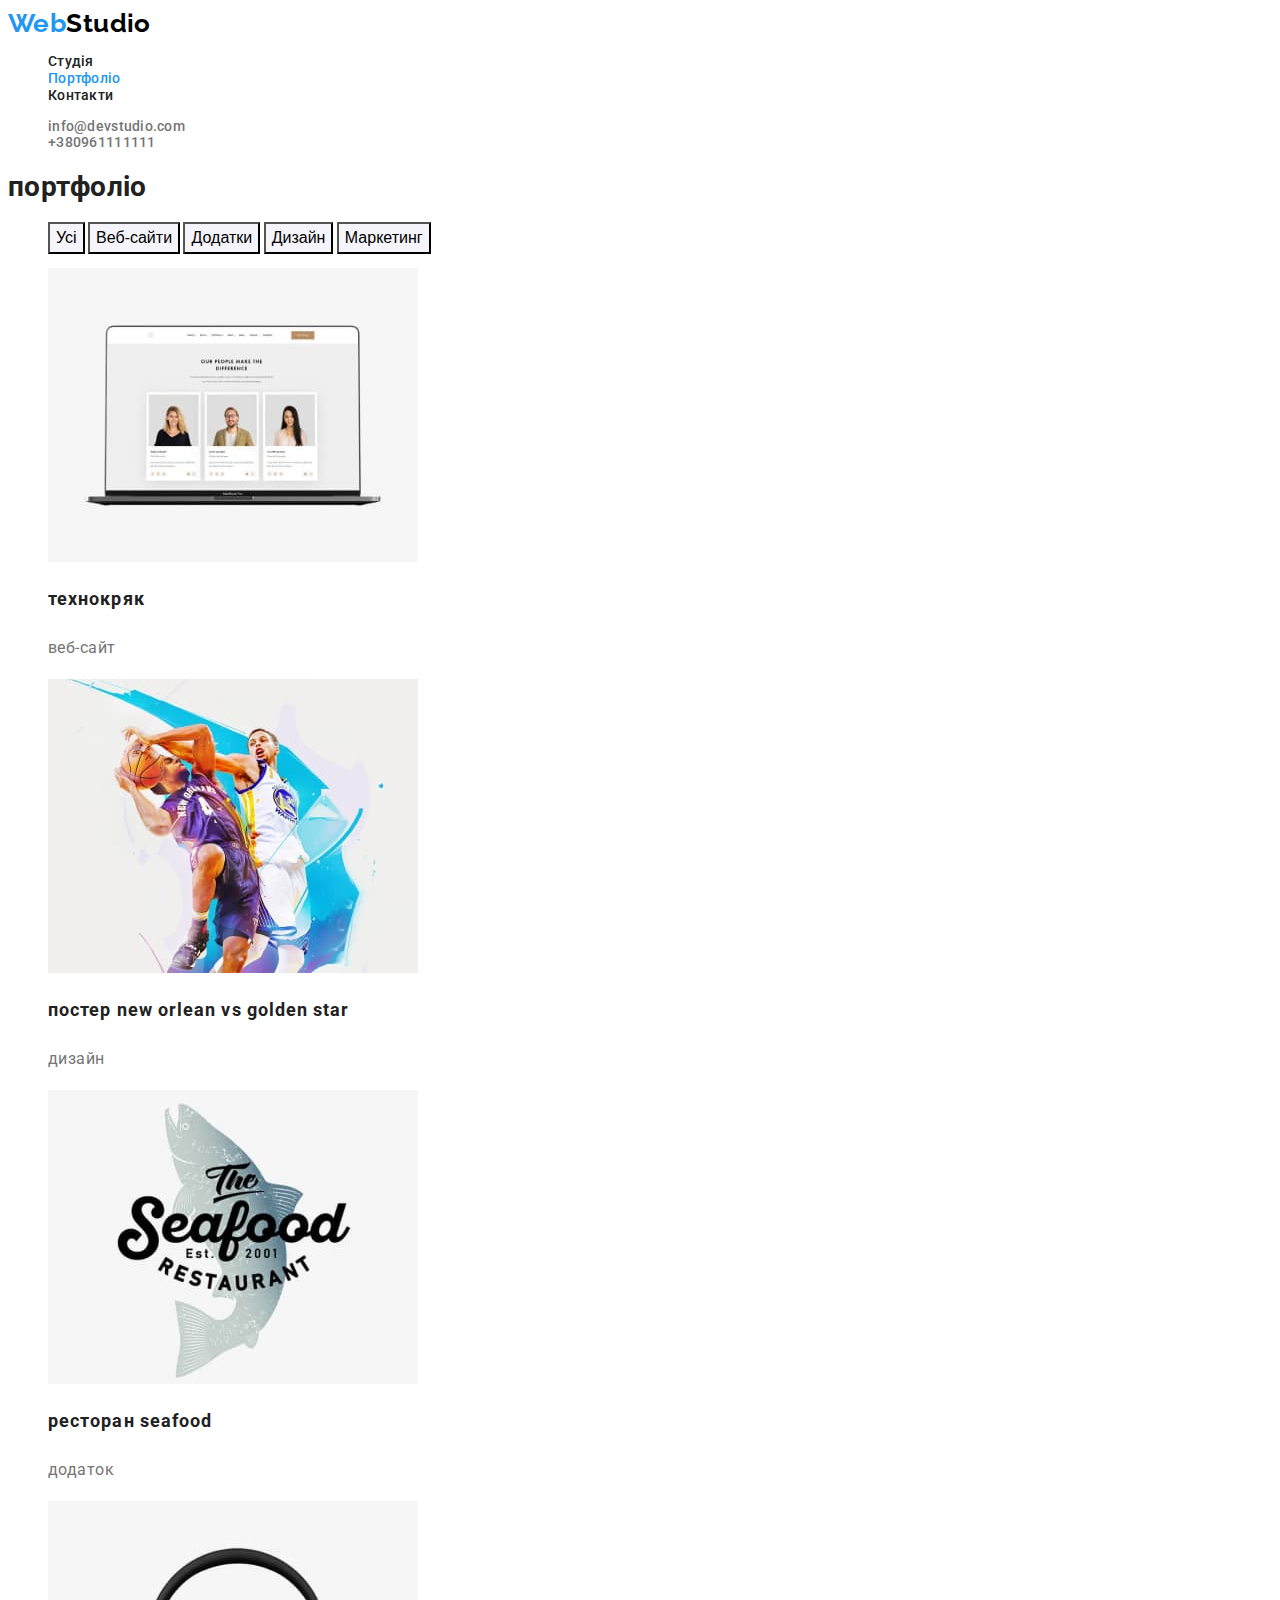
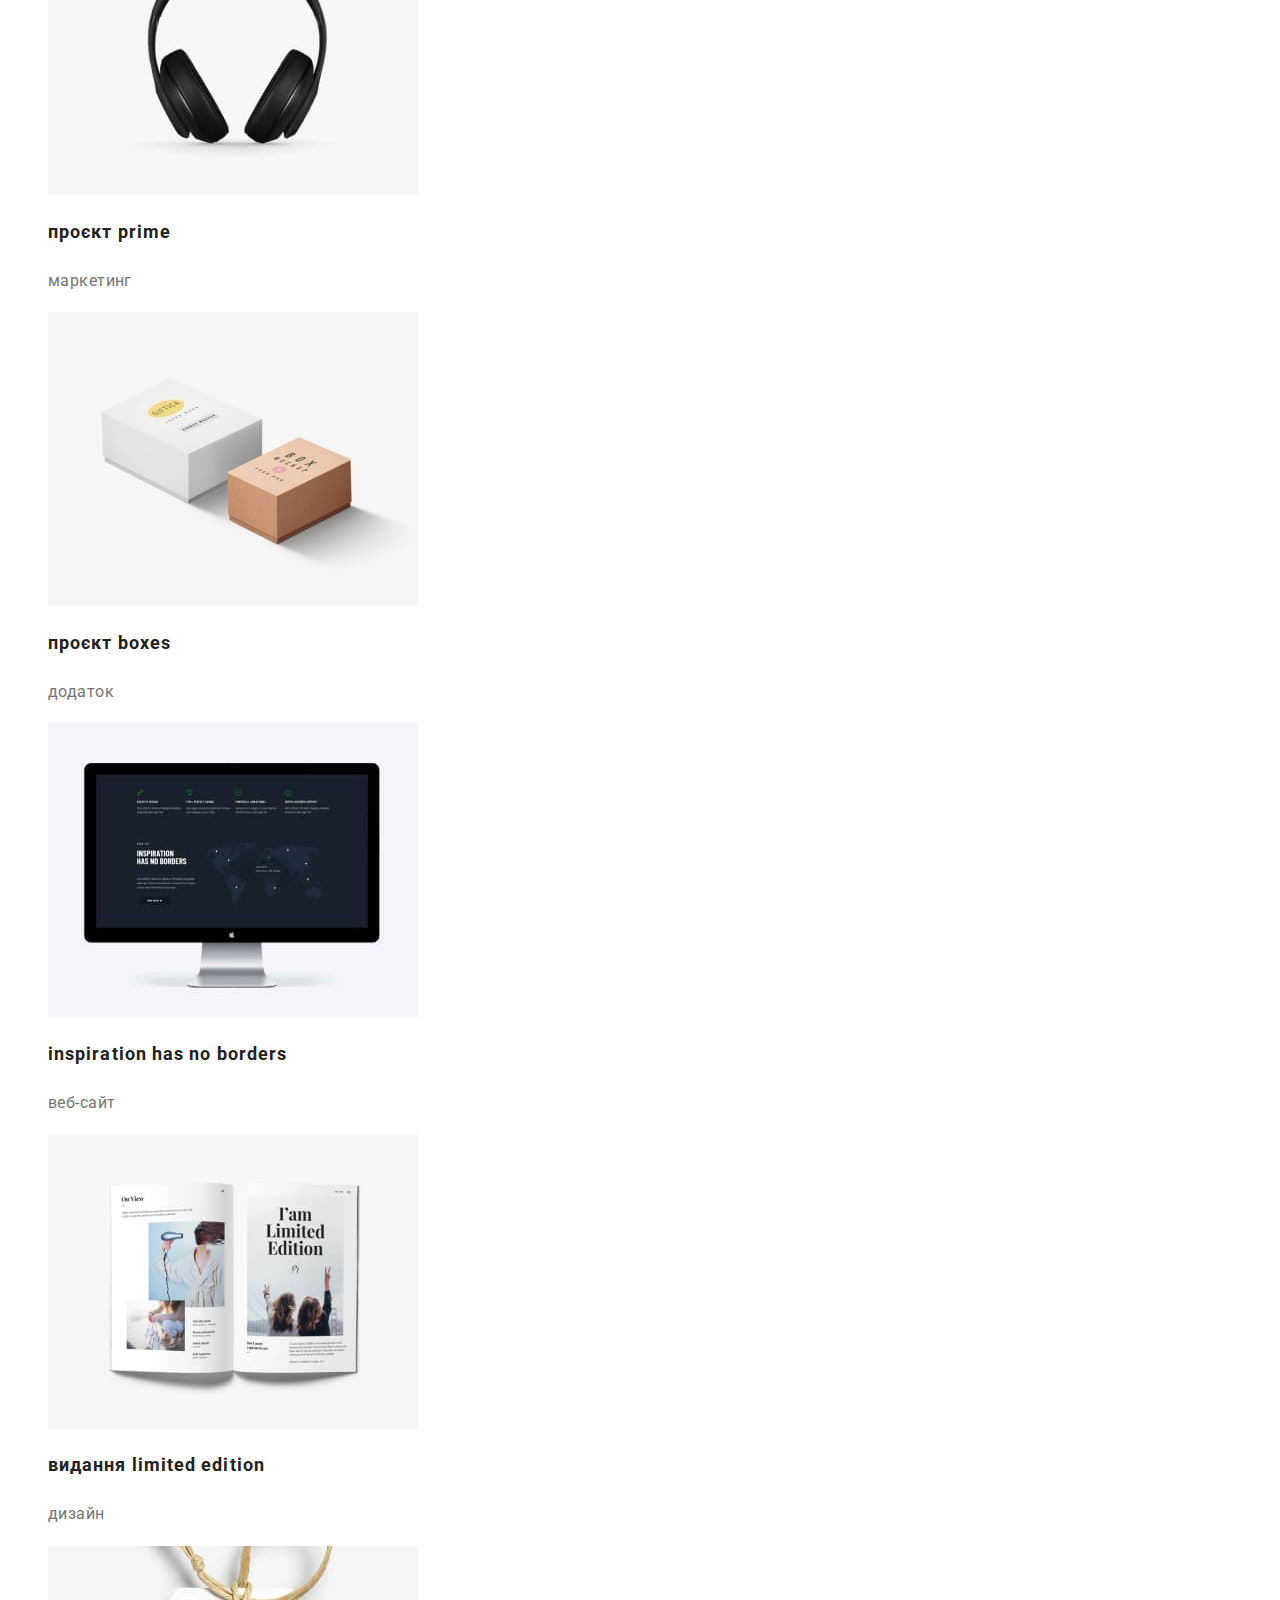
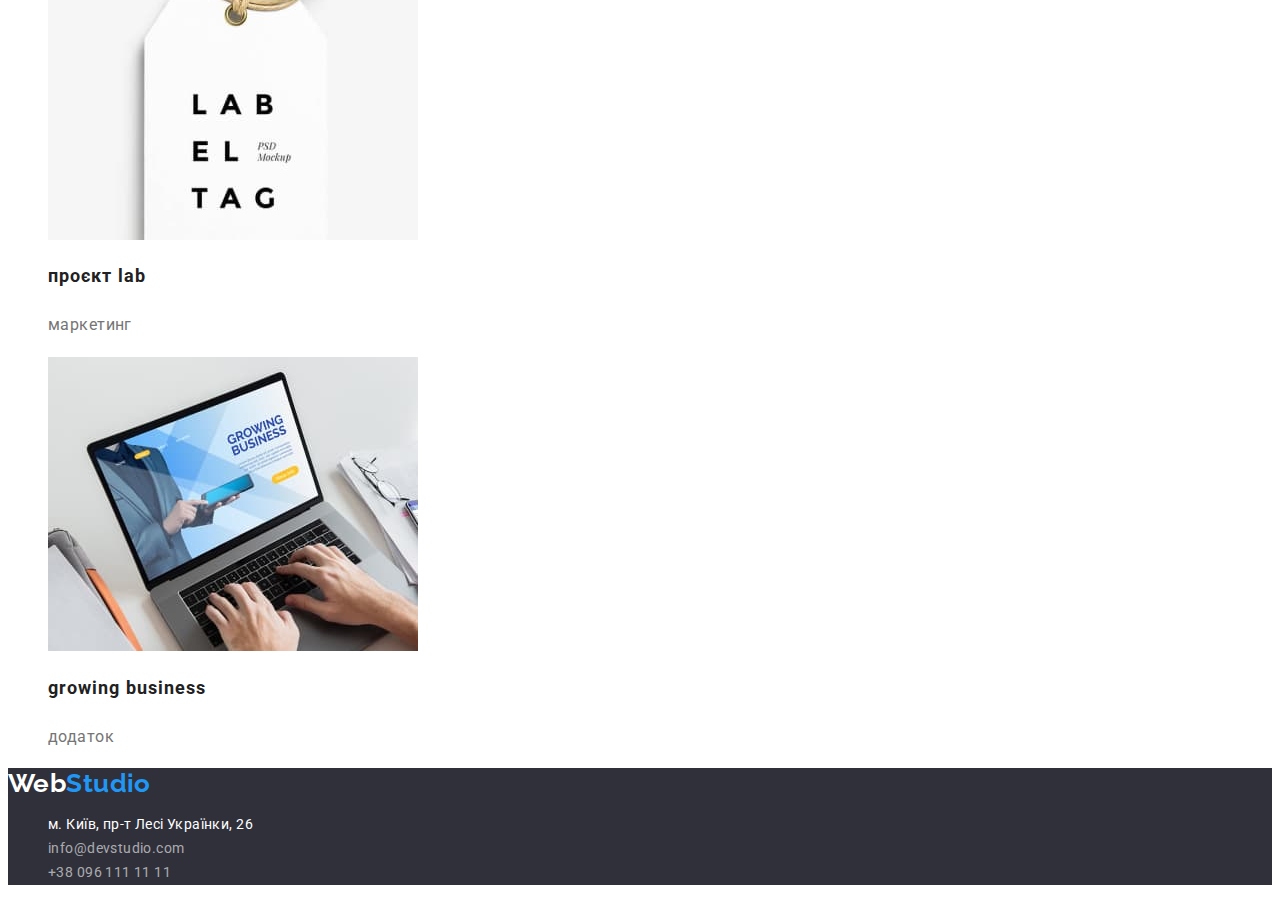
==== portfolio.html @ 474d8750 "DZ-2" ====
<!DOCTYPE html>
<html lang="uk">
     <head>
    <meta charset="UTF-8">
    <meta http-equiv="X-UA-Compatible" content="IE=edge">
    <meta name="viewport" content="width=device-width, initial-scale=1.0">
    <link rel="preconnect" href="https://fonts.googleapis.com">
    <link rel="preconnect" href="https://fonts.gstatic.com" crossorigin>
    <link href="https://fonts.googleapis.com/css2?family=Raleway:wght@700&family=Roboto:wght@400;500;700;900&display=swap" rel="stylesheet">
    <title>portfolio</title>
    <link rel="stylesheet" href="./css/styles.css">
    
     </head>
    <body>
        <header>
            <nav>
                <a href="./index.html" class="header-logo"><span class="logo-web">Web</span>Studio</a>
         
              <ul class="menu-nav list">
                <li><a class="menu-nav-link" href="./index.html">Студія</a></li>
                <li><a class="menu-nav-link current" href="./portfolio.html">Портфоліо</a></li>
                <li><a class="menu-nav-link" href="#">Контакти</a></li>
              </ul>

            </nav> 
                <ul class="mailtel-nav list"> 
                    <li><a href="meilto:info@devstudio.com" class="mailtel-nav-link">info@devstudio.com</a></li>
                    <li><a href="tel:+380961111111" class="mailtel-nav-link">+380961111111</a></li>
                 </ul>
        </header>

        <main>

            <!-- Section portfolio -->
            <section>
                <h1 class="portfolio-title">портфоліо</h1>
                <ul class="portfolio-filtr list">
                    <li>
                    <button class="button-secondary" type="button">Усі</button>
                    <button class="button-secondary" type="button">Веб-сайти</button>
                    <button class="button-secondary" type="button">Додатки</button>
                    <button class="button-secondary" type="button">Дизайн</button>
                    <button class="button-secondary" type="button">Маркетинг</button>
                    </li>
                </ul>

                <ul class="portfolio-list list">
                    <li>
                        <a class="portfolio-list-link" href="">
                        <img src="./images/portfolio/technocrat.jpg" 
                        alt="website development" 
                        width="370" 
                        height="294">
                        <h2 class="portfolio-title-img">технокряк</h2>
                        <p class="portfolio-description">веб-сайт</p></a>
                    </li>
                    <li>
                        <a class="portfolio-list-link" href="">
                        <img src="./images/portfolio/players.jpg" 
                        alt="sports graphics" 
                        width="370" 
                        height="294">
                        <h2 class="portfolio-title-img">постер new orlean vs golden star</h2>
                        <p class="portfolio-description">дизайн</p></a>
                    </li>
                    <li>
                        <a class="portfolio-list-link" href="">
                        <img src="./images/portfolio/restaurant.jpg" 
                        alt="restaurant logo" 
                        width="370" 
                        height="294">
                        <h2 class="portfolio-title-img">ресторан seafood</h2>
                        <p class="portfolio-description">додаток</p></a>
                    </li>
                    <li>
                        <a class="portfolio-list-link" href="">
                        <img src="./images/portfolio/headphone.jpg" 
                        alt="box design" 
                        width="370" 
                        height="294">
                        <h2 class="portfolio-title-img">проєкт prime</h2>
                        <p class="portfolio-description">маркетинг</p></a>
                    </li>
                    <li>
                        <a class="portfolio-list-link" href="">
                        <img src="./images/portfolio/boxes.jpg" 
                        alt="site features" 
                        width="370" 
                        height="294">
                        <h2 class="portfolio-title-img">проєкт boxes</h2>
                        <p class="portfolio-description">додаток</p></a>
                    </li>
                    <li>
                        <a class="portfolio-list-link" href="">
                        <img src="./images/portfolio/monitor.jpg" 
                        alt="site creation" 
                        width="370" 
                        height="294">
                        <h2 class="portfolio-title-img">inspiration has no borders</h2>
                        <p class="portfolio-description">веб-сайт</p></a>
                    </li>
                    <li>
                        <a class="portfolio-list-link" href="">
                        <img src="./images/portfolio/magazine.jpg" 
                        alt="magazine design" 
                        width="370" 
                        height="294">
                        <h2 class="portfolio-title-img">видання limited edition</h2>
                        <p class="portfolio-description">дизайн</p></a>
                    </li>
                    <li>
                        <a class="portfolio-list-link" href="">
                        <img src="./images/portfolio/leyba.jpg" 
                        alt="label tag" 
                        width="370" 
                        height="294">
                        <h2 class="portfolio-title-img">проєкт lab</h2>
                        <p class="portfolio-description">маркетинг</p></a>
                    </li>
                    <li>
                        <a class="portfolio-list-link" href="">
                        <img src="./images/portfolio/laptop.jpg" 
                        alt="growing business" 
                        width="370" 
                        height="294">
                        <h2 class="portfolio-title-img">growing business</h2>
                        <p class="portfolio-description">додаток</p></a> 
                    </li>
                </ul>
            </section>
        </main>
        
        <!-- Section Footer -->
        <footer class="footer">
            <a href="./index.html" class="footer-logo">Web<span class="logo-web">Studio</span></a>
            <address>
                <ul class="footer-list list">
                    <li><a class="footer-map-link" href="https://goo.gl/maps/CPtrU1FHBa2aNyZL9" target="_blank" rel="noopener noreferrer nofollow">м. Київ, пр-т Лесі Українки, 26</a></li>
                    <li><a class="footer-meiltel-link" href="meilto:info@devstudio.com">info@devstudio.com</a></li>
                    <li><a class="footer-meiltel-link" href="tel:+380961111111">+38 096 111 11 11</a></li>
                </ul>
            </address>
        </footer>
     </body>
</html>
---- css/styles.css ----
/* Bodu */

body {
    font-family: Roboto, sans-serif;
    background-color: var(--background);
    color: var(--title);
    font-size: 14px;
    letter-spacing: 0.03em;
    line-height: 1.2;
    font-style: normal
    

}

:root {
    --accent: #2196F3;
    --background: #FFFFFF;
    --title: #212121;
    --description: #757575;  
} 

.list {
    list-style: none;
}

/* акценти (accent) #2196F3 */
/* колір фона білий #FFFFFF */
/* колір заголовків (title) #212121 */
/* колір описів (description) #757575 */
/* колір колір логотипа в хедері (logoheder) #000000 */
/* вторичний колір фона (secbackround) #F5F4FA */

/* header-nav */

.header-logo {
    color: #000000;
    font-family: Raleway, sans-serif;
    font-weight: 700;
    font-size: 26px;
    text-decoration: none
    
}

.logo-web {
    color: var(--accent);
}

/* header mail-tel*/

.menu-nav-link,
.mailtel-nav-link {
    color: var(--title);
    font-weight: 500;
    letter-spacing: 0.02em;
    text-decoration: none
}

.mailtel-nav-link {
    color: var(--description); 
}

.menu-nav-link:hover,
.menu-nav-link:focus, 
.mailtel-nav-link:hover,
.mailtel-nav-link:focus {
    color: var(--accent); 
}

.menu-nav-link.current {
    color: var(--accent);
}

/* Hero section */

.hero {
    background-color: #2F303A;
}

.hero-titel {
    color: #FFFFFF;
    font-weight: 900;
    font-size: 44px;
    line-height: 1.4;
    text-align: center;
    letter-spacing: 0.06em;
    text-transform: uppercase;
}

/* Button */

.button-primary {
    color: #FFFFFF;
    background-color: var(--accent);
    font-weight: 700;
    font-size: 16px;
    line-height: 1.9;
    letter-spacing: 0.06em;
    display: flex;
    align-items: center;
    text-align: center;
    cursor: pointer;
}

.button-primary:hover,
.button-primary:focus {
    color: #FFFFFF;
    background-color: #188CE8;
}

/* Section features */

.features-item-title {
    text-transform: uppercase;
}

.features-item-description {
    color: var(--description);
    line-height: 1.7;
}

/* Section What do we do */

.what-team-titel {
    font-size: 36px;
    text-align: center;
}

/* Section Our team */

.team {
    background-color: #F5F4FA;
}

.team-img-titel {
    font-weight: 500;
    font-size: 16px;
}

.team-img-description {
    color: var(--description);
    font-size: 16px;
}

/* Section Footer  */

.footer {
    background-color: #2F303A;
}

.footer-logo {
    color: #FFFFFF;
    font-family: Raleway, sans-serif;
    font-weight: 700;
    font-size: 26px;
    text-decoration: none;
}

.footer-map-link {
    color: #FFFFFF;
    font-style: normal;
    line-height: 1.7;
    text-decoration: none
}

.footer-meiltel-link {
    color: rgba(255, 255, 255, 0.6);
    font-style: normal;
    line-height: 1.7;
    text-decoration: none
}

.footer-map-link:hover,
.footer-map-link:focus,
.footer-meiltel-link:hover,
.footer-meiltel-link:focus {
    color: var(--accent)
}

/* <!-- Section portfolio --> */

.button-secondary {
    background-color: #F5F4FA;
    font-weight: 500;
    font-size: 16px;
    line-height: 1.6;
    text-align: center;
    cursor: pointer;
}

.button-secondary:hover,
.button-secondary:focus {
    color: #FFFFFF;
    background-color: var(--accent)
}

.portfolio-list-link {
    text-decoration: none
}

.portfolio-title-img {
    color: #212121;
    font-size: 18px;
    line-height: 2;
    letter-spacing: 0.06em;
}

.portfolio-description {
    color: #757575;
    font-size: 16px;
    line-height: 1.9;
}
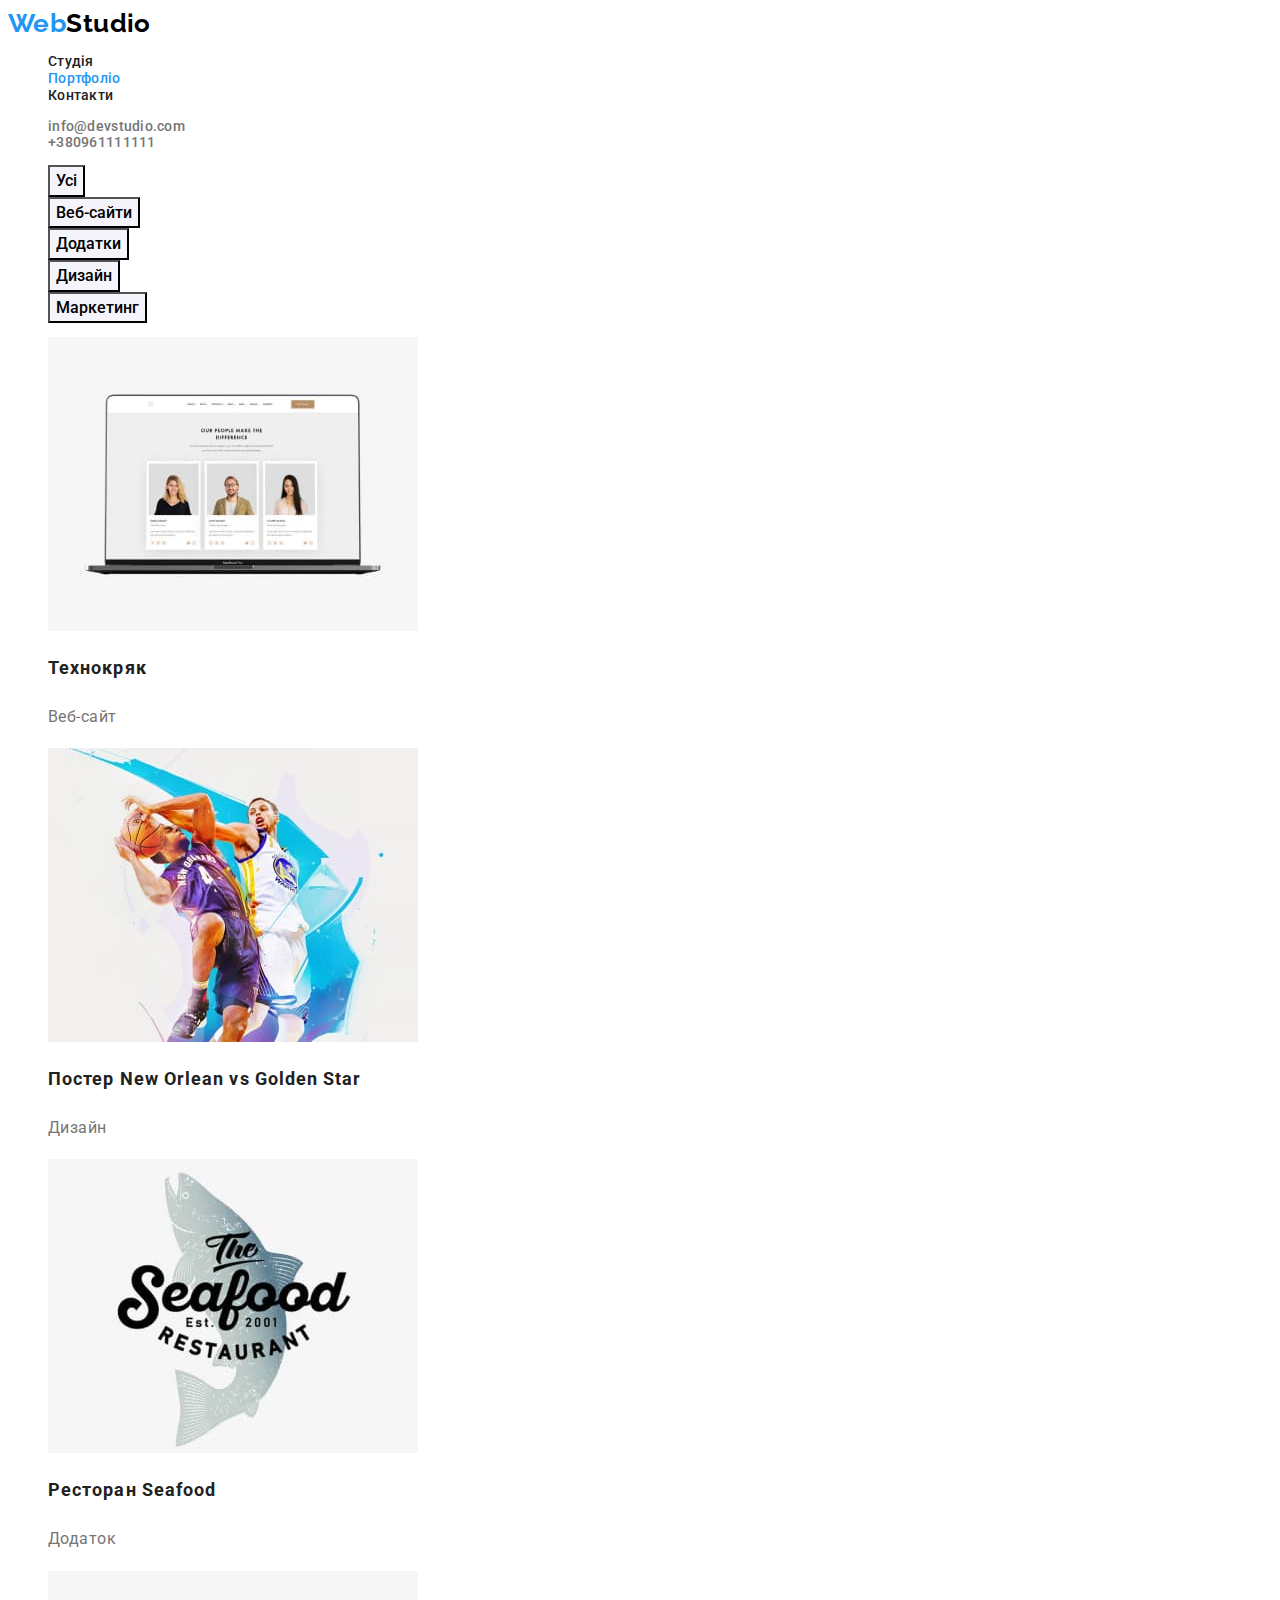
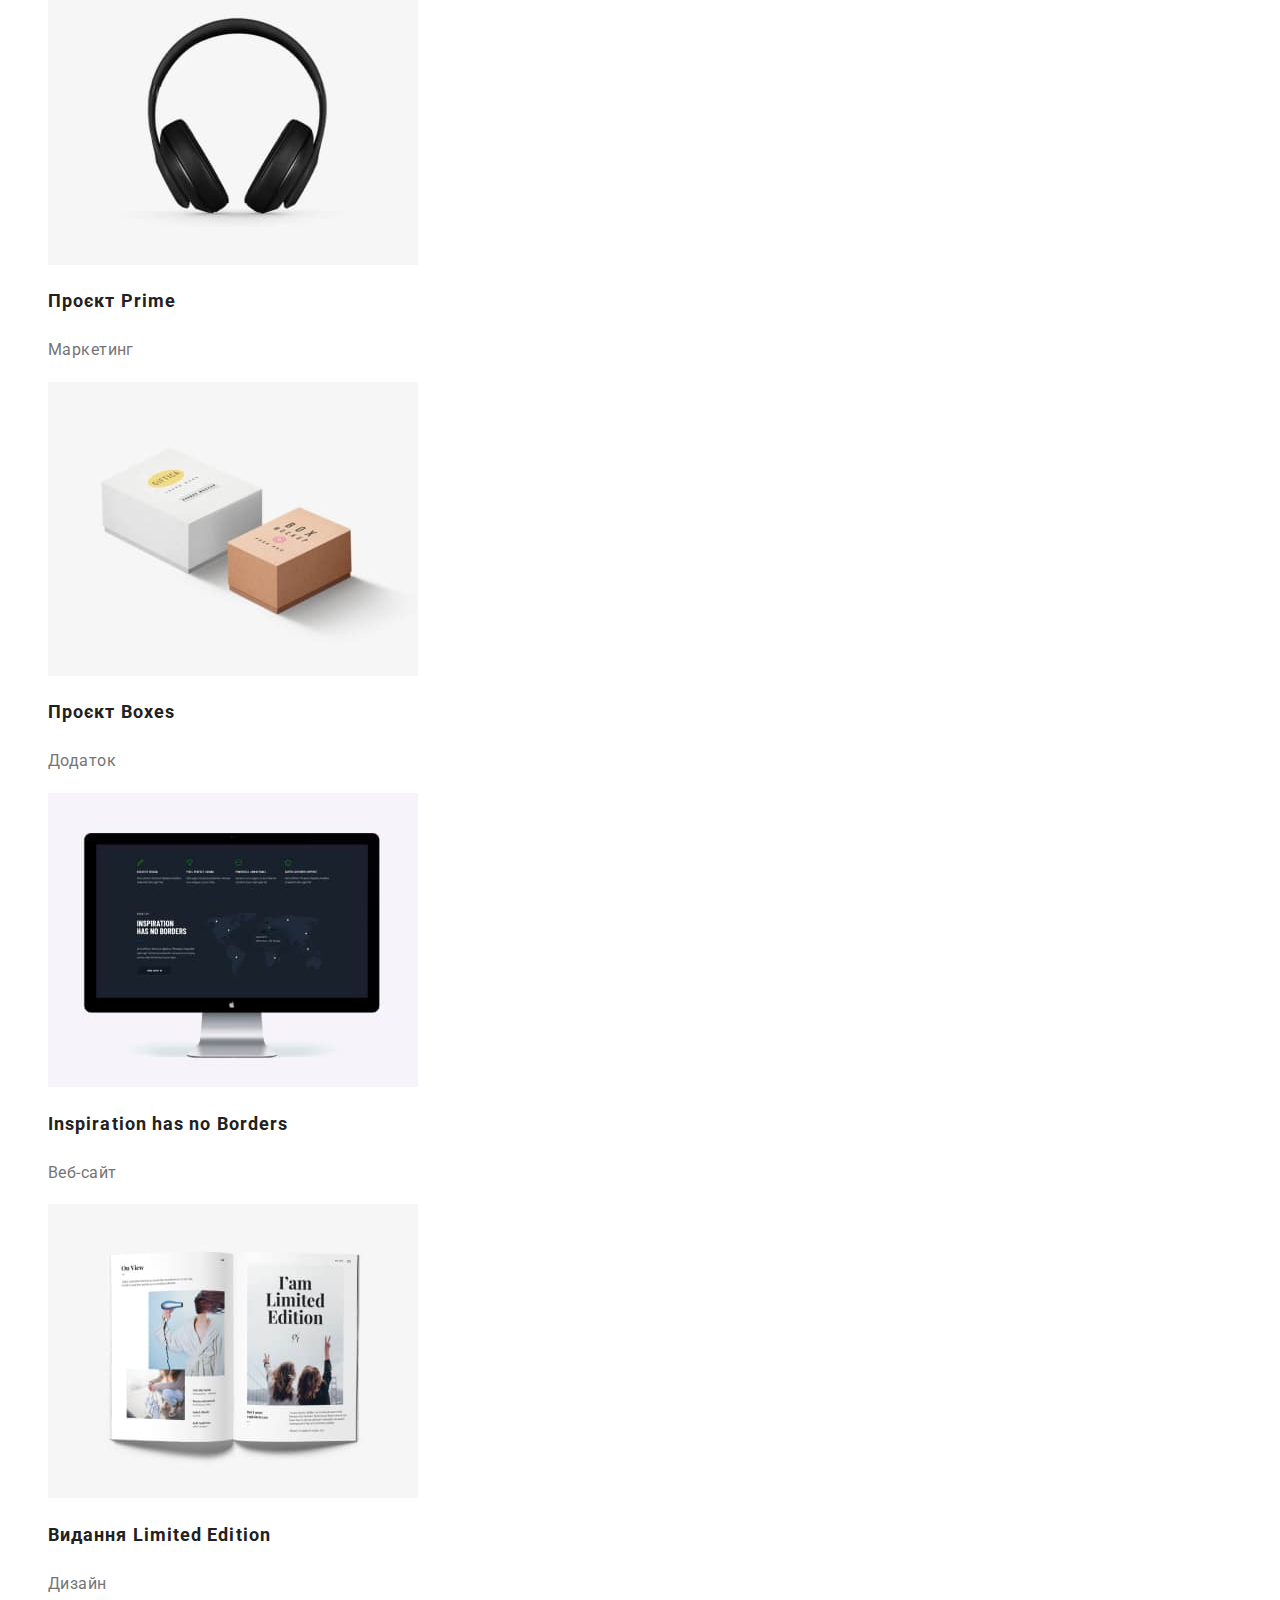
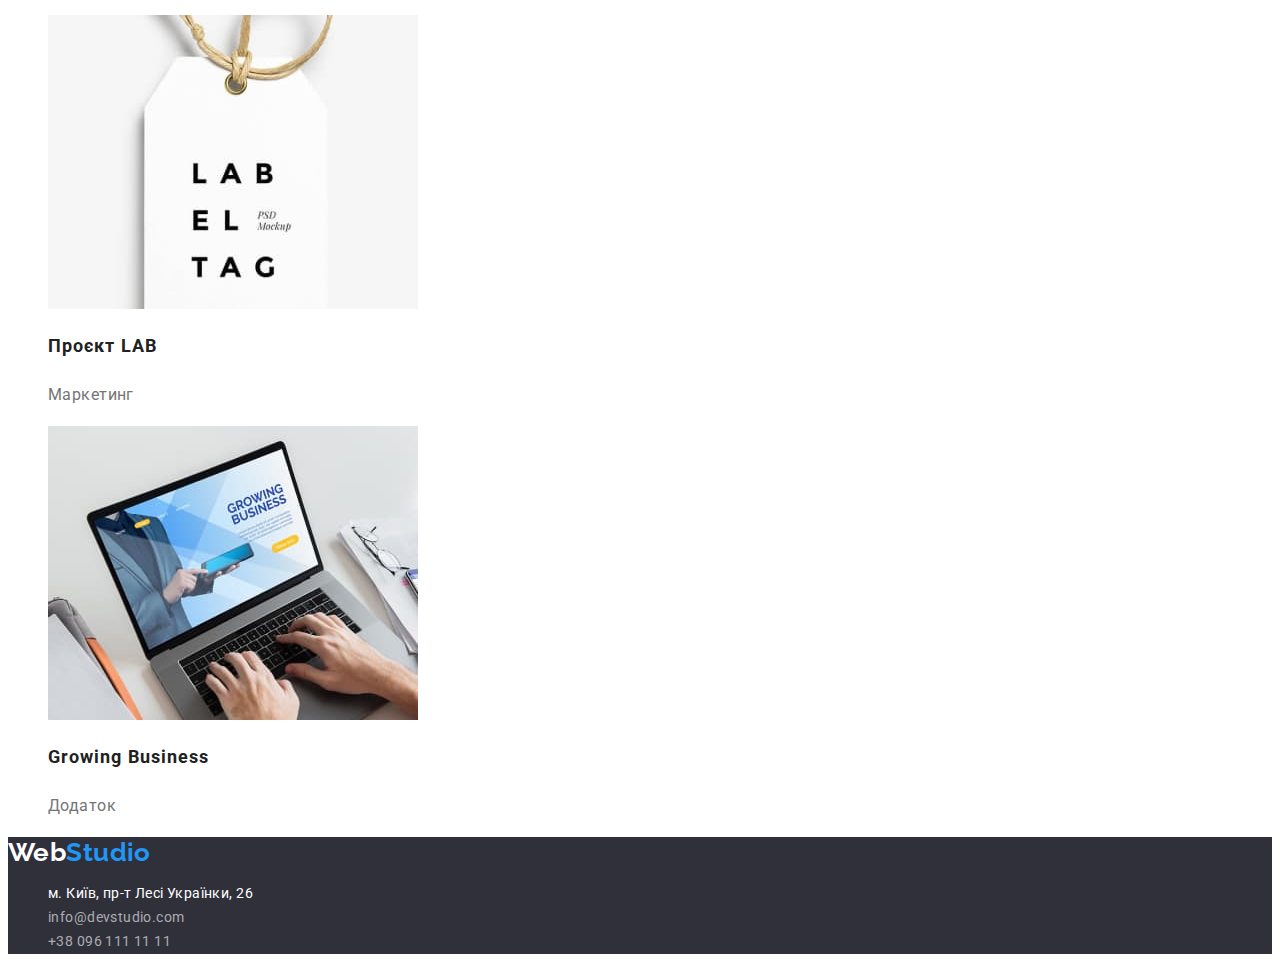
==== commit 04a8867b: "правки дз" ====
--- a/portfolio.html
+++ b/portfolio.html
@@ -33,15 +33,23 @@
 
             <!-- Section portfolio -->
             <section>
-                <h1 class="portfolio-title">портфоліо</h1>
+                <h1 class="portfolio-title visually-hidden">портфоліо</h1>
                 <ul class="portfolio-filtr list">
                     <li>
-                    <button class="button-secondary" type="button">Усі</button>
-                    <button class="button-secondary" type="button">Веб-сайти</button>
-                    <button class="button-secondary" type="button">Додатки</button>
-                    <button class="button-secondary" type="button">Дизайн</button>
-                    <button class="button-secondary" type="button">Маркетинг</button>
+                        <button class="button-secondary" type="button">Усі</button>
                     </li>
+                    <li>
+                        <button class="button-secondary" type="button">Веб-сайти</button>
+                    </li>
+                    <li>
+                        <button class="button-secondary" type="button">Додатки</button>
+                    </li>
+                    <li>
+                        <button class="button-secondary" type="button">Дизайн</button>
+                    </li>
+                    <li>
+                        <button class="button-secondary" type="button">Маркетинг</button>
+                    </li>  
                 </ul>
 
                 <ul class="portfolio-list list">
@@ -51,8 +59,8 @@
                         alt="website development" 
                         width="370" 
                         height="294">
-                        <h2 class="portfolio-title-img">технокряк</h2>
-                        <p class="portfolio-description">веб-сайт</p></a>
+                        <h2 class="portfolio-title-img">Технокряк</h2>
+                        <p class="portfolio-description">Веб-сайт</p></a>
                     </li>
                     <li>
                         <a class="portfolio-list-link" href="">
@@ -60,8 +68,8 @@
                         alt="sports graphics" 
                         width="370" 
                         height="294">
-                        <h2 class="portfolio-title-img">постер new orlean vs golden star</h2>
-                        <p class="portfolio-description">дизайн</p></a>
+                        <h2 class="portfolio-title-img">Постер New Orlean vs Golden Star</h2>
+                        <p class="portfolio-description">Дизайн</p></a>
                     </li>
                     <li>
                         <a class="portfolio-list-link" href="">
@@ -69,8 +77,8 @@
                         alt="restaurant logo" 
                         width="370" 
                         height="294">
-                        <h2 class="portfolio-title-img">ресторан seafood</h2>
-                        <p class="portfolio-description">додаток</p></a>
+                        <h2 class="portfolio-title-img">Ресторан Seafood</h2>
+                        <p class="portfolio-description">Додаток</p></a>
                     </li>
                     <li>
                         <a class="portfolio-list-link" href="">
@@ -78,8 +86,8 @@
                         alt="box design" 
                         width="370" 
                         height="294">
-                        <h2 class="portfolio-title-img">проєкт prime</h2>
-                        <p class="portfolio-description">маркетинг</p></a>
+                        <h2 class="portfolio-title-img">Проєкт Prime</h2>
+                        <p class="portfolio-description">Маркетинг</p></a>
                     </li>
                     <li>
                         <a class="portfolio-list-link" href="">
@@ -87,8 +95,8 @@
                         alt="site features" 
                         width="370" 
                         height="294">
-                        <h2 class="portfolio-title-img">проєкт boxes</h2>
-                        <p class="portfolio-description">додаток</p></a>
+                        <h2 class="portfolio-title-img">Проєкт Boxes</h2>
+                        <p class="portfolio-description">Додаток</p></a>
                     </li>
                     <li>
                         <a class="portfolio-list-link" href="">
@@ -96,8 +104,8 @@
                         alt="site creation" 
                         width="370" 
                         height="294">
-                        <h2 class="portfolio-title-img">inspiration has no borders</h2>
-                        <p class="portfolio-description">веб-сайт</p></a>
+                        <h2 class="portfolio-title-img">Inspiration has no Borders</h2>
+                        <p class="portfolio-description">Веб-сайт</p></a>
                     </li>
                     <li>
                         <a class="portfolio-list-link" href="">
@@ -105,8 +113,8 @@
                         alt="magazine design" 
                         width="370" 
                         height="294">
-                        <h2 class="portfolio-title-img">видання limited edition</h2>
-                        <p class="portfolio-description">дизайн</p></a>
+                        <h2 class="portfolio-title-img">Видання Limited Edition</h2>
+                        <p class="portfolio-description">Дизайн</p></a>
                     </li>
                     <li>
                         <a class="portfolio-list-link" href="">
@@ -114,8 +122,8 @@
                         alt="label tag" 
                         width="370" 
                         height="294">
-                        <h2 class="portfolio-title-img">проєкт lab</h2>
-                        <p class="portfolio-description">маркетинг</p></a>
+                        <h2 class="portfolio-title-img">Проєкт LAB</h2>
+                        <p class="portfolio-description">Маркетинг</p></a>
                     </li>
                     <li>
                         <a class="portfolio-list-link" href="">
@@ -123,8 +131,8 @@
                         alt="growing business" 
                         width="370" 
                         height="294">
-                        <h2 class="portfolio-title-img">growing business</h2>
-                        <p class="portfolio-description">додаток</p></a> 
+                        <h2 class="portfolio-title-img">Growing Business</h2>
+                        <p class="portfolio-description">Додаток</p></a> 
                     </li>
                 </ul>
             </section>
--- a/css/styles.css
+++ b/css/styles.css
@@ -15,13 +15,32 @@
 
 :root {
     --accent: #2196F3;
+    --baghovfocus: #188CE8;
     --background: #FFFFFF;
     --title: #212121;
-    --description: #757575;  
+    --description: #757575;
+    --bagrundherfoot: #2F303A;
+    --hederlogo: #000000;
+    --backgroundteambtn: #F5F4FA;
+    --rgba: rgba(255, 255, 255, 0.6);
+
 } 
 
 .list {
     list-style: none;
+}
+
+.visually-hidden {
+    position: absolute;
+    white-space: nowrap;
+    width: 1px;
+    height: 1px;
+    overflow: hidden;
+    border: 0;
+    padding: 0;
+    clip: rect(0 0 0 0);
+    clip-path: inset(50%);
+    margin: -1px;
 }
 
 /* акценти (accent) #2196F3 */
@@ -34,7 +53,7 @@
 /* header-nav */
 
 .header-logo {
-    color: #000000;
+    color: var(--hederlogo);
     font-family: Raleway, sans-serif;
     font-weight: 700;
     font-size: 26px;
@@ -74,11 +93,11 @@
 /* Hero section */
 
 .hero {
-    background-color: #2F303A;
+    background-color: var(--bagrundherfoot)
 }
 
 .hero-titel {
-    color: #FFFFFF;
+    color: var(--background);
     font-weight: 900;
     font-size: 44px;
     line-height: 1.4;
@@ -90,12 +109,13 @@
 /* Button */
 
 .button-primary {
-    color: #FFFFFF;
+    color: var(--background);
     background-color: var(--accent);
     font-weight: 700;
     font-size: 16px;
     line-height: 1.9;
     letter-spacing: 0.06em;
+    font-family: inherit;
     display: flex;
     align-items: center;
     text-align: center;
@@ -104,8 +124,8 @@
 
 .button-primary:hover,
 .button-primary:focus {
-    color: #FFFFFF;
-    background-color: #188CE8;
+    color: var(--background);
+    background-color: var(--baghovfocus);
 }
 
 /* Section features */
@@ -129,7 +149,11 @@
 /* Section Our team */
 
 .team {
-    background-color: #F5F4FA;
+    background-color: var(--backgroundteambtn);
+}
+
+.team-list-item {
+ background-color: var(--background);
 }
 
 .team-img-titel {
@@ -145,11 +169,11 @@
 /* Section Footer  */
 
 .footer {
-    background-color: #2F303A;
+    background-color: var(--bagrundherfoot);
 }
 
 .footer-logo {
-    color: #FFFFFF;
+    color: var(--background);
     font-family: Raleway, sans-serif;
     font-weight: 700;
     font-size: 26px;
@@ -157,14 +181,14 @@
 }
 
 .footer-map-link {
-    color: #FFFFFF;
+    color: var(--background);
     font-style: normal;
     line-height: 1.7;
     text-decoration: none
 }
 
 .footer-meiltel-link {
-    color: rgba(255, 255, 255, 0.6);
+    color: var(--rgba);
     font-style: normal;
     line-height: 1.7;
     text-decoration: none
@@ -174,23 +198,24 @@
 .footer-map-link:focus,
 .footer-meiltel-link:hover,
 .footer-meiltel-link:focus {
-    color: var(--accent)
+    color: var(--accent);
 }
 
 /* <!-- Section portfolio --> */
 
 .button-secondary {
-    background-color: #F5F4FA;
+    background-color: var(--backgroundteambtn);
     font-weight: 500;
     font-size: 16px;
     line-height: 1.6;
+    font-family: inherit;
     text-align: center;
     cursor: pointer;
 }
 
 .button-secondary:hover,
 .button-secondary:focus {
-    color: #FFFFFF;
+    color: var(--background);
     background-color: var(--accent)
 }
 
@@ -199,14 +224,14 @@
 }
 
 .portfolio-title-img {
-    color: #212121;
+    color: var(--title);
     font-size: 18px;
     line-height: 2;
     letter-spacing: 0.06em;
 }
 
 .portfolio-description {
-    color: #757575;
+    color: var(--description);
     font-size: 16px;
     line-height: 1.9;
 }
